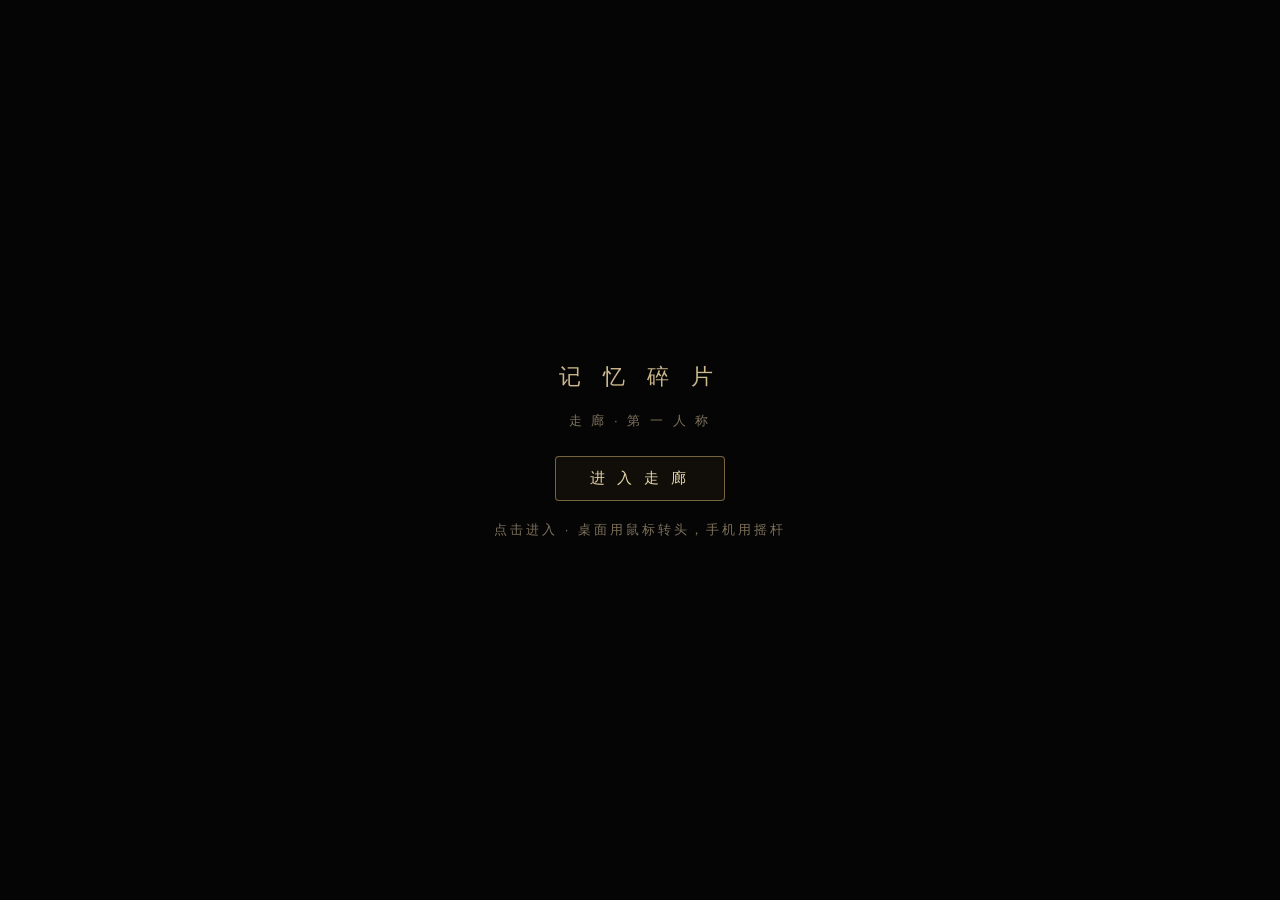
==== docs/corridor3d.html @ bc8912ea "老板拍板B方向落回走廊:三扇门从锈铁牢门全换老公寓奶白木门(可开合铰链组:门框+凹板+黄铜球把手/锁牌/门顶铜牌+磨砂亮窗按房间性格发色光暖橙/幽蓝/冷白+门底缝光地面光池保留)+每扇门两侧壁灯+全廊" ====
<!DOCTYPE html>
<html lang="zh-CN">
<head>
<meta charset="UTF-8">
<meta name="viewport" content="width=device-width, initial-scale=1.0, maximum-scale=1.0, user-scalable=no">
<title>记忆碎片 · 走廊（第一人称 3D）</title>
<style>
  html,body{margin:0;height:100%;background:#000;overflow:hidden;
    font-family:"PingFang SC","Microsoft YaHei",sans-serif;color:#e5d7b8;}
  #c3d{position:fixed;inset:0;display:block;}
  /* 后期叠层：暗角 + 胶片颗粒 */
  #vig{position:fixed;inset:0;z-index:5;pointer-events:none;
    background:radial-gradient(ellipse 66% 60% at 50% 48%,transparent 40%,rgba(0,0,0,.72) 100%);}
  #grain{position:fixed;inset:-50%;z-index:6;pointer-events:none;opacity:.05;
    background-image:url("data:image/svg+xml;utf8,<svg xmlns='http://www.w3.org/2000/svg' width='120' height='120'><filter id='n'><feTurbulence type='fractalNoise' baseFrequency='0.9' numOctaves='2'/></filter><rect width='100%25' height='100%25' filter='url(%23n)'/></svg>");
    animation:grain .5s steps(2) infinite;}
  @keyframes grain{0%{transform:translate(0,0)}50%{transform:translate(-6%,4%)}100%{transform:translate(4%,-5%)}}
  /* HUD */
  #hint{position:fixed;left:0;right:0;bottom:30px;z-index:10;text-align:center;
    font-size:15px;letter-spacing:2px;color:#b6a487;text-shadow:0 2px 10px #000;pointer-events:none;
    transition:opacity .5s;}
  #cross{position:fixed;left:50%;top:50%;z-index:8;width:5px;height:5px;margin:-2.5px;border-radius:50%;
    background:rgba(230,220,190,.5);box-shadow:0 0 4px rgba(0,0,0,.8);pointer-events:none;opacity:0;transition:opacity .3s;}
  #prompt{position:fixed;left:50%;top:56%;z-index:9;transform:translateX(-50%);
    padding:8px 18px;border:1px solid rgba(210,180,120,.5);border-radius:24px;
    background:rgba(18,14,9,.82);font-size:15px;letter-spacing:2px;white-space:nowrap;
    box-shadow:0 4px 20px rgba(0,0,0,.6),0 0 24px rgba(230,180,90,.14);
    opacity:0;pointer-events:none;transition:opacity .2s;}
  #prompt.show{opacity:1;}
  #stub{position:fixed;inset:0;z-index:20;display:flex;flex-direction:column;align-items:center;
    justify-content:center;gap:24px;text-align:center;padding:0 24px;background:rgba(0,0,0,.9);
    opacity:0;pointer-events:none;transition:opacity .7s;}
  #stub.show{opacity:1;pointer-events:auto;}
  #stub p{max-width:640px;line-height:2.1;letter-spacing:2px;color:#c8bca2;white-space:pre-line;
    text-shadow:0 2px 8px #000;font-size:17px;}
  #restart{position:fixed;inset:0;z-index:22;display:flex;flex-direction:column;align-items:center;
    justify-content:center;gap:26px;text-align:center;padding:0 24px;background:rgba(0,0,0,.9);
    opacity:0;pointer-events:none;transition:opacity .5s;}
  #restart.show{opacity:1;pointer-events:auto;}
  #restart p{max-width:560px;line-height:2;letter-spacing:2px;color:#cbbfa6;font-size:17px;text-shadow:0 2px 8px #000;}
  #restart b{color:#e6c078;}
  .rs-btns{display:flex;gap:18px;}
  .btn{padding:11px 30px;border:1px solid rgba(200,170,110,.5);border-radius:4px;background:rgba(30,24,15,.6);
    color:#e6d6ac;font-size:15px;letter-spacing:3px;cursor:pointer;}
  .btn:hover{background:rgba(60,48,28,.7);}
  .btn.ghost{border-color:rgba(150,140,120,.4);color:#a99;background:rgba(20,18,14,.5);}
  /* 结局黑暗反转 */
  #ending{position:fixed;inset:0;z-index:40;background:#000;opacity:0;pointer-events:none;
    display:flex;flex-direction:column;align-items:center;justify-content:center;transition:opacity 1.5s;}
  #ending.show{opacity:1;pointer-events:auto;}
  #ending .eln{position:absolute;max-width:70%;text-align:center;font-size:22px;line-height:2;
    letter-spacing:3px;color:#d8cba8;text-shadow:0 2px 14px #000;opacity:0;transition:opacity 2s;}
  #ending .eln.show{opacity:1;}
  #ending .ewalk{position:absolute;bottom:22%;left:50%;width:120px;height:206px;margin-left:-60px;
    background:url("assets/characters/walk_strip.png") 0 center/auto 206px repeat-x;
    filter:brightness(.32) blur(.4px);opacity:0;animation:walk .85s steps(4) infinite;}
  #ending .ewalk.show{animation:walk .85s steps(4) infinite, walkaway 7s ease-in forwards;}
  @keyframes walkaway{0%{opacity:.9;transform:translateY(0) scale(1)}
    85%{opacity:.5}100%{opacity:0;transform:translateY(-120px) scale(.28)}}
  #ending .efin{position:absolute;display:flex;flex-direction:column;align-items:center;gap:20px;
    opacity:0;transition:opacity 2.5s;}
  #ending .efin.show{opacity:1;}
  #ending .eft{font-size:30px;letter-spacing:14px;color:#c9b98a;}
  #ending .efs{font-size:14px;letter-spacing:2px;color:#8a7f66;max-width:520px;text-align:center;line-height:1.9;}
  /* 点击开始 / 加载 */
  #gate{position:fixed;inset:0;z-index:30;display:flex;flex-direction:column;align-items:center;
    justify-content:center;gap:20px;background:#050506;text-align:center;transition:opacity .8s;}
  #gate.gone{opacity:0;pointer-events:none;}
  #gate h1{font-size:22px;letter-spacing:8px;font-weight:400;color:#cbb98c;margin:0;}
  #gate .s{font-size:13px;letter-spacing:3px;color:#7d715a;}
  #gate .go{margin-top:6px;padding:12px 34px;border:1px solid rgba(200,170,110,.55);border-radius:4px;
    background:rgba(30,24,15,.5);color:#e6d6ac;font-size:15px;letter-spacing:4px;cursor:pointer;}
  #gate .go[disabled]{opacity:.4;cursor:default;}
  /* 触屏 */
  #pad{position:fixed;left:26px;bottom:32px;z-index:11;width:128px;height:128px;border-radius:50%;
    border:1px solid rgba(200,180,140,.22);background:rgba(20,16,10,.32);touch-action:none;display:none;}
  #pad i{position:absolute;left:50%;top:50%;width:50px;height:50px;margin:-25px;border-radius:50%;
    background:rgba(200,175,120,.32);border:1px solid rgba(220,190,130,.5);}
  #eBtn{position:fixed;right:30px;bottom:60px;z-index:11;width:76px;height:76px;border-radius:50%;
    border:1px solid rgba(210,180,120,.4);background:rgba(30,24,15,.5);color:#e6d6ac;font-size:20px;
    display:none;align-items:center;justify-content:center;touch-action:none;}
  @media (pointer:coarse){#pad{display:block;}#eBtn{display:flex;}}
  #tag{position:fixed;left:14px;top:12px;z-index:10;font-size:12px;letter-spacing:1px;color:#6b6252;pointer-events:none;}
  #blk{position:fixed;inset:0;z-index:13;background:#000;opacity:0;pointer-events:none;transition:opacity 1s;}
  #blk.show{opacity:1;}
</style>
</head>
<body>
<canvas id="c3d"></canvas>
<div id="blk"></div>
<div id="vig"></div><div id="grain"></div>
<div id="cross"></div>
<div id="tag">走廊 · 第一人称 3D（做对版）</div>
<div id="hint">点击画面进入 · WASD / 方向键 走动 · 鼠标转头 · 看着发光的门按 E 进入</div>
<div id="prompt"></div>
<div id="stub"><p id="stubText"></p><button class="btn" id="stubBack">回 到 走 廊</button></div>
<div id="restart"><p>这是你走出来的门——觉醒室。<br>回去会<b>重新开始本局</b>，走廊里的进度将清空。</p>
  <div class="rs-btns"><button class="btn" id="rsYes">重 新 开 始</button><button class="btn ghost" id="rsNo">留 在 走 廊</button></div></div>
<!-- 结局：穿过镜子（黑暗反转） -->
<div id="ending">
  <div class="eln" id="eln1">镜子里的人，缓缓抬起了头。</div>
  <div class="eln" id="eln2">它看着你——用你的脸，冲你笑了一下。</div>
  <div class="ewalk" id="ewalk"></div>
  <div class="eln" id="eln3">它穿过你，走了出去。<br>去过你的人生。</div>
  <div class="eln" id="eln4">你被留在了玻璃的另一面。<br>灯，灭了。</div>
  <div class="efin" id="efin">
    <div class="eft">记 忆 碎 片</div>
    <div class="efs">你从来不是在找回自己——你在把取代你的东西，补完整。</div>
    <button class="btn" id="eRestart">重 新 开 始</button>
  </div>
</div>
<div id="pad"><i></i></div>
<div id="eBtn">E</div>
<div id="gate">
  <h1>记 忆 碎 片</h1>
  <div class="s">走 廊 · 第 一 人 称</div>
  <button class="go" id="goBtn" disabled>载入中…</button>
  <div class="s" id="gateHint">正在载入贴图与灯光</div>
</div>

<script type="importmap">
{ "imports": {
  "three": "./assets/lib/three.module.js",
  "three/addons/": "./assets/lib/"
}}
</script>
<script type="module">
import * as THREE from "three";
import { EffectComposer } from "three/addons/postprocessing/EffectComposer.js";
import { RenderPass } from "three/addons/postprocessing/RenderPass.js";
import { UnrealBloomPass } from "three/addons/postprocessing/UnrealBloomPass.js";
import { OutputPass } from "three/addons/postprocessing/OutputPass.js";
import { Reflector } from "three/addons/objects/Reflector.js";

const $ = s => document.querySelector(s);
const canvas = $("#c3d");

const renderer = new THREE.WebGLRenderer({ canvas, antialias:true });
renderer.setPixelRatio(Math.min(devicePixelRatio, 2));
renderer.shadowMap.enabled = true;
renderer.shadowMap.type = THREE.PCFSoftShadowMap;
renderer.toneMapping = THREE.ACESFilmicToneMapping;
renderer.toneMappingExposure = 1.4;

const scene = new THREE.Scene();
scene.background = new THREE.Color(0x040405);
scene.fog = new THREE.FogExp2(0x05060a, 0.026);

const camera = new THREE.PerspectiveCamera(72, innerWidth/innerHeight, 0.05, 120);
camera.position.set(0, 1.62, 0.6);   // 起点靠前，身后留出「觉醒室」那扇开着的门

// ===== 走廊尺寸 =====
const HW = 3, H = 4, Z0 = 2, Z1 = -42, LEN = Z0 - Z1, MZ = (Z0 + Z1) / 2;

// ===== 贴图 =====
const maxAniso = renderer.capabilities.getMaxAnisotropy();
const manager = new THREE.LoadingManager();
const texL = new THREE.TextureLoader(manager);
function pbr(name, repX, repY) {
  const load = (suffix, srgb) => {
    const t = texL.load(`./assets/textures/${name}_${suffix}.jpg`);
    t.wrapS = t.wrapT = THREE.RepeatWrapping; t.repeat.set(repX, repY);
    t.anisotropy = maxAniso; if (srgb) t.colorSpace = THREE.SRGBColorSpace;
    return t;
  };
  return new THREE.MeshStandardMaterial({
    map: load("color", true), normalMap: load("normal", false), roughnessMap: load("rough", false),
    roughness: 1.0, metalness: 0.0, normalScale: new THREE.Vector2(1.1, 1.1),
    color: 0x8a8880,
  });
}
const wallMat  = pbr("wall", 6, 2);
const floorMat = pbr("floor", 4, 14);
const ceilMat  = pbr("floor", 4, 12);
floorMat.color = new THREE.Color(0x6f6d68); ceilMat.color = new THREE.Color(0x54524d);

function plane(mat, w, h, pos, rot) {
  const m = new THREE.Mesh(new THREE.PlaneGeometry(w, h), mat);
  m.position.set(...pos); if (rot) m.rotation.set(...rot);
  m.receiveShadow = true; scene.add(m); return m;
}
plane(floorMat, HW*2, LEN, [0, 0, MZ], [-Math.PI/2, 0, 0]);
plane(ceilMat,  HW*2, LEN, [0, H, MZ], [Math.PI/2, 0, 0]);
plane(wallMat, LEN, H, [-HW, H/2, MZ], [0, Math.PI/2, 0]);
plane(wallMat, LEN, H, [ HW, H/2, MZ], [0, -Math.PI/2, 0]);
plane(wallMat, HW*2, H, [0, H/2, Z1], [0, 0, 0]);
plane(wallMat, HW*2, H, [0, H/2, Z0], [0, Math.PI, 0]);
// 墙裙线+踢脚线(B 老公寓)
{ const trimM = new THREE.MeshStandardMaterial({ color:0xb0a482, roughness:.62 });
  for (const sx of [-1,1]) {
    const base = new THREE.Mesh(new THREE.BoxGeometry(0.05, 0.16, LEN), trimM);
    base.position.set(sx*(HW-0.025), 0.08, MZ); scene.add(base);
    const rail = new THREE.Mesh(new THREE.BoxGeometry(0.04, 0.07, LEN), trimM);
    rail.position.set(sx*(HW-0.02), 1.02, MZ); scene.add(rail);
  } }

// ===== 门 =====
const DOORS = [
  { id:"warm",  name:"透着暖光的门", side:-1, z:-9,  color:0xff9a34,
    stub:"门缝下透出暖黄的光，像谁家亮着的客厅。\n你伸手推开它——\n\n（这扇门后的房间，还在建造中……）" },
  { id:"pixel", name:"透着幽蓝的门", side: 1, z:-18, color:0x49a6ff,
    stub:"门缝下渗出幽蓝的光，一闪一闪，像老式屏幕。\n你伸手推开它——\n\n（这扇门后的房间，还在建造中……）" },
  { id:"cold",  name:"透着冷光的门", side:-1, z:-29, color:0xe2ecff,
    stub:"门缝下淌出一线惨白的冷光，让人脊背发凉。\n你伸手推开它——\n\n（这扇门后的房间，还在建造中……）" },
];
const DW = 1.06, DH = 2.42, doorObjs = [];
// 共用材质:奶白漆木 / 黄铜(B 方向·老公寓)
const paintLite = new THREE.MeshStandardMaterial({ color:0xcfc4a6, roughness:.55 });
const paintDark = new THREE.MeshStandardMaterial({ color:0xb0a482, roughness:.6 });
const brass = new THREE.MeshStandardMaterial({ color:0x9a7f3c, roughness:.28, metalness:.95 });
const doorMetal = paintLite, boltMetal = brass;   // 觉醒室那扇沿用变量名,自动变木门
// 软径向光晕贴图(中心亮→边缘透明)
const GLOW = (()=>{ const cv=document.createElement("canvas"); cv.width=cv.height=128; const x=cv.getContext("2d");
  const g=x.createRadialGradient(64,64,0,64,64,64); g.addColorStop(0,"rgba(255,255,255,1)");
  g.addColorStop(.45,"rgba(255,255,255,.42)"); g.addColorStop(1,"rgba(255,255,255,0)");
  x.fillStyle=g; x.fillRect(0,0,128,128); return new THREE.CanvasTexture(cv); })();
const lightSrc = hex => new THREE.Color(hex).lerp(new THREE.Color(0xffffff), 0.55);
for (const d of DOORS) {
  const wx = d.side * (HW - 0.02), ry = d.side > 0 ? -Math.PI/2 : Math.PI/2;
  const g = new THREE.Group(); g.position.set(wx, 0, d.z); g.rotation.y = ry; scene.add(g);
  const add = (mesh, x, y, zz) => { mesh.position.set(x, y, zz); g.add(mesh); return mesh; };

  // 奶白门框 + 黑门洞
  const frame = new THREE.Mesh(new THREE.BoxGeometry(DW+0.30, DH+0.30, 0.14), paintLite);
  add(frame, 0, (DH+0.30)/2, -0.03).castShadow = true;
  const hole = new THREE.Mesh(new THREE.BoxGeometry(DW+0.08, DH+0.14, 0.12),
    new THREE.MeshBasicMaterial({ color:0x060504 }));
  add(hole, 0, (DH+0.14)/2, -0.02);
  // 洞内光雾:开门后光像从房间里涌出来(平时被门板挡住)
  const innerGlow = new THREE.Mesh(new THREE.PlaneGeometry(DW*1.15, DH*1.05),
    new THREE.MeshBasicMaterial({ map:GLOW, color:d.color, transparent:true, opacity:.55,
      blending:THREE.AdditiveBlending, depthWrite:false }));
  add(innerGlow, 0, DH/2, 0.02);

  // 门板(铰链组,可整扇转开)
  const hinge = new THREE.Group(); hinge.position.set(-DW/2, 0, 0.06); g.add(hinge);
  const leaf = new THREE.Mesh(new THREE.BoxGeometry(DW, DH, 0.055), paintLite);
  leaf.position.set(DW/2, DH/2, 0); leaf.castShadow = true; hinge.add(leaf);
  for (const [yy, hh] of [[DH*0.28, DH*0.30],[DH*0.60, DH*0.14]]) {
    const inset = new THREE.Mesh(new THREE.BoxGeometry(DW-0.30, hh, 0.02), paintDark);
    inset.position.set(DW/2, yy, 0.032); hinge.add(inset);
  }
  // 黄铜球把手 + 锁牌 + 门顶小铜牌
  const knob = new THREE.Mesh(new THREE.SphereGeometry(0.045, 12, 10), brass);
  knob.position.set(DW-0.13, 1.12, 0.075); hinge.add(knob);
  const kplate = new THREE.Mesh(new THREE.BoxGeometry(0.055, 0.17, 0.016), brass);
  kplate.position.set(DW-0.13, 1.12, 0.038); hinge.add(kplate);
  const plate = new THREE.Mesh(new THREE.BoxGeometry(0.17, 0.075, 0.014), brass);
  plate.position.set(DW/2, DH-0.13, 0.038); hinge.add(plate);
  // 磨砂亮窗(门上部,透出房间颜色的光=房间的性格)
  const winW = DW-0.36, winH = 0.40;
  const winFrame = new THREE.Mesh(new THREE.BoxGeometry(winW+0.12, winH+0.12, 0.03), paintDark);
  winFrame.position.set(DW/2, DH-0.45, 0.032); hinge.add(winFrame);
  const frosted = new THREE.Mesh(new THREE.PlaneGeometry(winW, winH),
    new THREE.MeshStandardMaterial({ color:lightSrc(d.color), emissive:d.color, emissiveIntensity:1.3, roughness:.9 }));
  frosted.position.set(DW/2, DH-0.45, 0.052); hinge.add(frosted);
  const winGlow = new THREE.Mesh(new THREE.PlaneGeometry(winW*2.0, winH*2.6),
    new THREE.MeshBasicMaterial({ map:GLOW, color:d.color, transparent:true, opacity:.34, blending:THREE.AdditiveBlending, depthWrite:false }));
  winGlow.position.set(DW/2, DH-0.45, 0.09); hinge.add(winGlow);

  // 门底缝光 + 漫出软光 + 地面光池 + 门口点光源(保留旧做法)
  const crack = new THREE.Mesh(new THREE.PlaneGeometry(DW*0.92, 0.03),
    new THREE.MeshBasicMaterial({ color:lightSrc(d.color) }));
  add(crack, 0, 0.02, 0.065);
  const underGlow = new THREE.Mesh(new THREE.PlaneGeometry(DW*1.35, 0.75),
    new THREE.MeshBasicMaterial({ map:GLOW, color:d.color, transparent:true, opacity:.5, blending:THREE.AdditiveBlending, depthWrite:false }));
  add(underGlow, 0, 0.12, 0.07);
  const pl = new THREE.PointLight(d.color, 2.0, 7.5, 2.5); pl.position.set(wx - d.side*0.5, 0.65, d.z); scene.add(pl);
  const pool = new THREE.Mesh(new THREE.PlaneGeometry(3.0, 2.4),
    new THREE.MeshBasicMaterial({ map:GLOW, color:d.color, transparent:true, opacity:.5, blending:THREE.AdditiveBlending, depthWrite:false }));
  pool.rotation.x = -Math.PI/2; pool.position.set(wx - d.side*0.8, 0.02, d.z); scene.add(pool);

  // 门两侧壁灯(暖光,B 方向的关键氛围)
  for (const dxl of [-(DW/2+0.62), DW/2+0.62]) {
    const sconce = new THREE.Mesh(new THREE.CylinderGeometry(0.05, 0.085, 0.17, 10, 1, true),
      new THREE.MeshStandardMaterial({ color:0xd8c9a2, emissive:0x6b4d1c, emissiveIntensity:1, side:THREE.DoubleSide }));
    add(sconce, dxl, 2.12, 0.10);
    const sl = new THREE.PointLight(0xffd9a2, 0.85, 4.5, 2);
    sl.position.set(wx - d.side*0.16, 2.18, d.z + dxl*(d.side>0?1:-1)); scene.add(sl);
  }
  doorObjs.push({ d, x:wx, z:d.z, hinge, pl, plBase:2.0 });
}

// ===== 你走出来的那扇门（觉醒室）——开着的；进它 = 重新开始本局 =====
{
  const ox = 0.55;
  const g = new THREE.Group(); g.position.set(ox, 0, Z0); g.rotation.y = Math.PI; scene.add(g);
  const jamb = new THREE.Mesh(new THREE.BoxGeometry(DW+0.36, DH+0.32, 0.34),
    new THREE.MeshStandardMaterial({ color:0x2a2620, roughness:.95, metalness:.05 }));
  jamb.position.set(0, (DH+0.32)/2, -0.15); g.add(jamb);
  // 门洞里的黑，透出觉醒室残留的暖微光
  const inside = new THREE.Mesh(new THREE.PlaneGeometry(DW, DH), new THREE.MeshBasicMaterial({ color:0x080604 }));
  inside.position.set(0, DH/2, -0.02); g.add(inside);
  const warm = new THREE.PointLight(0xffab55, 1.5, 6.5, 2.2); warm.position.set(0, 1.5, -0.7); g.add(warm);
  // 敞开的门板（铰链在左，朝走廊里转开）
  const hinge = new THREE.Group(); hinge.position.set(-DW/2, 0, 0.07); g.add(hinge);
  const leaf = new THREE.Mesh(new THREE.BoxGeometry(DW, DH, 0.08), doorMetal);
  leaf.position.set(DW/2, DH/2, 0); leaf.castShadow = true; hinge.add(leaf);
  const handle2 = new THREE.Mesh(new THREE.BoxGeometry(0.07,0.22,0.09), boltMetal);
  handle2.position.set(DW-0.18, DH*0.42, 0.09); hinge.add(handle2);
  hinge.rotation.y = 1.95;   // 门开着
  doorObjs.push({ d:{ name:"觉醒室", prompt:"按 E 回到觉醒室 · 重新开始本局", origin:true }, x:ox, z:Z0 });
}

// ===== 走廊尽头：镜子（镜像计划的终点）=====
// 脏雾裂纹的镜面，里面站着「你/镜像」正面立绘；每通关一间房擦亮一分、脸清一分；全清才能穿过
// 跨页进度：房间是独立页，通关记在 localStorage
const ROOM_URLS = { warm:"room_warm.html", pixel:"room_pixel.html" };   // cold 待建
const CLEARED = (()=>{ try{ return new Set(JSON.parse(localStorage.getItem("mf3d_cleared")||"[]")); }catch(e){ return new Set(); } })();
function saveCleared(){ try{ localStorage.setItem("mf3d_cleared", JSON.stringify([...CLEARED])); }catch(e){} }
const visited = CLEARED;   // 门口检测/文案沿用
const mirror = { progress: CLEARED.size/3, clarity: CLEARED.size/3 };  // 返回走廊直接呈现已擦亮
const MIR_W = 1.55, MIR_H = 2.55, MIR_Z = Z1 + 0.12;
function mirrorGrime(){
  const cv = document.createElement("canvas"); cv.width = cv.height = 512; const x = cv.getContext("2d");
  x.fillStyle = "rgba(26,30,32,0.8)"; x.fillRect(0,0,512,512);
  for (let i=0;i<240;i++){ const r=Math.random()*58+8, gx=Math.random()*512, gy=Math.random()*512;
    const g=x.createRadialGradient(gx,gy,0,gx,gy,r);
    g.addColorStop(0,`rgba(${18+Math.random()*28|0},${22+Math.random()*28|0},${24+Math.random()*28|0},${(Math.random()*0.5).toFixed(2)})`);
    g.addColorStop(1,"rgba(0,0,0,0)"); x.fillStyle=g; x.beginPath(); x.arc(gx,gy,r,0,7); x.fill(); }
  for (let i=0;i<26;i++){ x.strokeStyle=`rgba(58,64,62,${(Math.random()*0.24).toFixed(2)})`; x.lineWidth=Math.random()*8+2;
    const px=Math.random()*512; x.beginPath(); x.moveTo(px,0); x.bezierCurveTo(px+30,180,px-20,320,px+12,512); x.stroke(); }
  const cx0=170+Math.random()*180, cy0=150+Math.random()*160; x.strokeStyle="rgba(198,208,220,0.5)";
  for (let i=0;i<10;i++){ x.lineWidth=Math.random()*1.4+0.4; let a=Math.random()*7, len=Math.random()*210+60, px=cx0, py=cy0;
    x.beginPath(); x.moveTo(px,py); for(let s=0;s<5;s++){ a+=(Math.random()-0.5)*0.6; px+=Math.cos(a)*len/5; py+=Math.sin(a)*len/5; x.lineTo(px,py);} x.stroke(); }
  return new THREE.CanvasTexture(cv);
}
const selfTex = texL.load("./assets/characters/mirror_self.png"); selfTex.colorSpace = THREE.SRGBColorSpace;
const CY = MIR_H/2 + 0.12;                 // 镜子竖直中心
// 真反射镜面（照出走廊/吊灯/手电）——这才让它像镜子
const reflector = new Reflector(new THREE.PlaneGeometry(MIR_W, MIR_H), {
  textureWidth: 1024, textureHeight: 1024, color: 0x3a4048, clipBias: 0.003 });
reflector.position.set(0, CY, MIR_Z-0.05); scene.add(reflector);
// 反射渲染时把「镜中人」和脏雾藏掉，避免被镜面二次反射出鬼影
reflector.onBeforeRender = (function(orig){ return function(r,s,c){
  const a=selfFig.visible, b=glass.visible; selfFig.visible=false; glass.visible=false;
  orig.call(this,r,s,c); selfFig.visible=a; glass.visible=b;
}; })(reflector.onBeforeRender);
// 镜中人（正面立绘），叠在反射前、玻璃后 = 你的「倒影」站在镜子里
const selfMat = new THREE.MeshBasicMaterial({ map:selfTex, transparent:true, opacity:0.1, depthWrite:false, color:0x8a97a6 });
const selfFig = new THREE.Mesh(new THREE.PlaneGeometry(MIR_W*0.9, MIR_H*0.95), selfMat);
selfFig.position.set(0, MIR_H*0.485+0.12, MIR_Z-0.03); scene.add(selfFig);
// 脏雾裂纹玻璃层（最前）
const grimeMat = new THREE.MeshBasicMaterial({ map:mirrorGrime(), transparent:true, opacity:0.9, depthWrite:false });
const glass = new THREE.Mesh(new THREE.PlaneGeometry(MIR_W, MIR_H), grimeMat);
glass.position.set(0, CY, MIR_Z); scene.add(glass);
// 边框：4 条金属边，只包边不挡中间（这是之前那个致命 bug：整块实心框把镜中人挡住了）
const frameMat = new THREE.MeshStandardMaterial({ color:0x14120f, roughness:.45, metalness:.75 });
const fz = MIR_Z + 0.04;
const mkBar = (w,h,x,y)=>{ const b=new THREE.Mesh(new THREE.BoxGeometry(w,h,0.12), frameMat);
  b.position.set(x, y, fz); b.castShadow=true; scene.add(b); };
mkBar(MIR_W+0.26, 0.15, 0, CY + MIR_H/2 + 0.05);
mkBar(MIR_W+0.26, 0.15, 0, CY - MIR_H/2 - 0.05);
mkBar(0.15, MIR_H+0.26, -MIR_W/2 - 0.05, CY);
mkBar(0.15, MIR_H+0.26,  MIR_W/2 + 0.05, CY);
const mglow = new THREE.PointLight(0x9db4d0, 1.0, 13, 2); mglow.position.set(0, 1.6, Z1+1.4); scene.add(mglow);
doorObjs.push({ d:{ name:"镜子", mirror:true }, x:0, z:MIR_Z });

// ===== 灯光 =====
scene.add(new THREE.AmbientLight(0x2c3038, 2.6));
const lamps = [];
for (let z = -3; z > Z1+3; z -= 9) {
  const L = new THREE.PointLight(0xffd79a, 5, 18, 2); L.position.set(0, H-0.3, z);
  L.castShadow = true; L.shadow.mapSize.set(512,512); L.shadow.bias = -0.002; scene.add(L);
  const bulb = new THREE.Mesh(new THREE.SphereGeometry(0.08, 8, 8), new THREE.MeshBasicMaterial({ color:0xffe6b4 }));
  bulb.position.copy(L.position); scene.add(bulb);
  const cage = new THREE.Mesh(new THREE.CylinderGeometry(0.16,0.2,0.34,8,1,true),
    new THREE.MeshStandardMaterial({ color:0x1a1712, roughness:.6, metalness:.6, side:THREE.DoubleSide }));
  cage.position.set(0, H-0.28, z); scene.add(cage);
  lamps.push({ L, base:5 });
}
// 手电筒
const flash = new THREE.SpotLight(0xfff2d8, 2.0, 26, Math.PI/5, 0.6, 1.4);
flash.castShadow = true; flash.shadow.mapSize.set(1024,1024); flash.shadow.camera.far = 24;
scene.add(flash); scene.add(flash.target);

// ===== 第一人称控制（自写：偏航/俯仰，桌面指针锁定 + 触屏拖动）=====
let yaw = 0, pitch = 0;   // 初始朝走廊深处 (-Z)
const keys = {};
const euler = new THREE.Euler(0, 0, 0, "YXZ");
function applyLook(){ euler.set(pitch, yaw, 0); camera.quaternion.setFromEuler(euler); }
applyLook();

addEventListener("keydown", e => { const k = e.key.toLowerCase();
  if (["w","a","s","d","arrowup","arrowdown","arrowleft","arrowright"].includes(k)) { keys[k]=true; e.preventDefault(); }
  if (k === "e" || k === "enter") tryEnter();
});
addEventListener("keyup", e => keys[e.key.toLowerCase()] = false);

// 桌面：指针锁定
const SENS = 0.0022;
canvas.addEventListener("click", () => { if (started && !document.pointerLockElement) canvas.requestPointerLock(); });
addEventListener("mousemove", e => {
  if (document.pointerLockElement === canvas) {
    yaw -= e.movementX * SENS; pitch -= e.movementY * SENS;
    pitch = Math.max(-1.3, Math.min(1.3, pitch)); applyLook();
  }
});
// 触屏：右半屏拖动看，左侧摇杆走
let padActive=false, padVec={x:0,y:0}, look={id:null,x:0,y:0};
const pad=$("#pad"), stick=pad.querySelector("i");
pad.addEventListener("pointerdown", e=>{ padActive=true; padMove(e); pad.setPointerCapture(e.pointerId); });
pad.addEventListener("pointermove", e=>{ if(padActive) padMove(e); });
pad.addEventListener("pointerup", ()=>{ padActive=false; padVec={x:0,y:0}; stick.style.transform="translate(0,0)"; });
function padMove(e){ const r=pad.getBoundingClientRect(); let dx=e.clientX-(r.left+r.width/2), dy=e.clientY-(r.top+r.height/2);
  const m=Math.hypot(dx,dy), mx=r.width/2-8; if(m>mx){dx*=mx/m;dy*=mx/m;} padVec={x:dx/mx,y:dy/mx}; stick.style.transform=`translate(${dx}px,${dy}px)`; }
canvas.addEventListener("touchstart", e=>{ const t=e.changedTouches[0]; if(t.clientX>innerWidth*0.4){ look={id:t.identifier,x:t.clientX,y:t.clientY}; }}, {passive:true});
canvas.addEventListener("touchmove", e=>{ for(const t of e.changedTouches){ if(t.identifier===look.id){
  yaw -= (t.clientX-look.x)*0.005; pitch -= (t.clientY-look.y)*0.005; pitch=Math.max(-1.3,Math.min(1.3,pitch));
  look.x=t.clientX; look.y=t.clientY; applyLook(); } }}, {passive:true});
canvas.addEventListener("touchend", e=>{ for(const t of e.changedTouches) if(t.identifier===look.id) look.id=null; }, {passive:true});
$("#eBtn").addEventListener("pointerdown", e=>{ e.preventDefault(); tryEnter(); });

// ===== 门口检测 / 进门 =====
const promptEl=$("#prompt"), stubEl=$("#stub"), crossEl=$("#cross");
let atDoor=null, entering=false;
const fwd = new THREE.Vector3(), toDoor = new THREE.Vector3();
function updatePrompt(){
  if(entering){ promptEl.classList.remove("show"); return; }
  camera.getWorldDirection(fwd);
  let near=null, bestScore=0;
  for(const o of doorObjs){
    const dist = Math.hypot(camera.position.x-o.x, camera.position.z-o.z);
    if(dist>3.4) continue;
    toDoor.set(o.x-camera.position.x, 0, o.z-camera.position.z).normalize();
    const facing = fwd.x*toDoor.x + fwd.z*toDoor.z;      // 是否看向门
    if(facing>0.55){ const score=facing*(1-dist/3.4); if(score>bestScore){bestScore=score;near=o;} }
  }
  if(near!==atDoor){ atDoor=near;
    if(near){ promptEl.textContent = promptForDoor(near); promptEl.classList.add("show"); }
    else promptEl.classList.remove("show"); }
  else if(near && near.d.mirror){ promptEl.textContent = promptForDoor(near); }  // 镜子文案随进度刷新
}
function promptForDoor(o){
  if(o.d.mirror) return mirror.progress>=1 ? "按 E 穿过镜子" : `镜子太脏，看不清里面的人……还差 ${3-visited.size} 段记忆`;
  return o.d.prompt || ("按 E 进入 · "+o.d.name);
}
function tryEnter(){
  if(entering||!atDoor) return;
  if(atDoor.d.mirror && mirror.progress<1) return;   // 没集齐记忆，穿不过去
  entering=true; for(const k in keys)keys[k]=false;
  padVec={x:0,y:0}; promptEl.classList.remove("show");
  if(document.pointerLockElement) document.exitPointerLock();
  if(atDoor.d.mirror){ passThrough(); return; }                        // 穿过镜子 → 黑暗反转结局
  if(atDoor.d.origin){ $("#restart").classList.add("show"); return; }   // 觉醒室门 → 问是否重新开始
  const url = ROOM_URLS[atDoor.d.id];
  openDoorCinematic(atDoor, ()=>{
    if(url){ location.href = url; return; }                             // 有真房间 → 进房间
    // cold 暂占位：标记通关（等真房间做好换成各自页面）
    if(!CLEARED.has(atDoor.d.id)){ CLEARED.add(atDoor.d.id); saveCleared(); mirror.progress = CLEARED.size/3; }
    $("#stubText").textContent=atDoor.d.stub; stubEl.classList.add("show");
  });
}
// 穿过镜子：黑暗反转结局过场
function passThrough(){
  const E = document.querySelector("#ending"), show=id=>document.querySelector(id).classList.add("show"),
        hide=id=>document.querySelector(id).classList.remove("show");
  E.classList.add("show");
  setTimeout(()=>show("#eln1"),700);   setTimeout(()=>hide("#eln1"),3500);
  setTimeout(()=>show("#eln2"),3900);  setTimeout(()=>hide("#eln2"),7100);
  setTimeout(()=>show("#ewalk"),6700);
  setTimeout(()=>show("#eln3"),7700);  setTimeout(()=>hide("#eln3"),11200);
  setTimeout(()=>show("#eln4"),11600); setTimeout(()=>hide("#eln4"),15200);
  setTimeout(()=>show("#efin"),15900);
}
// ===== 开门过场(B:吱呀开门→光涌出→镜头推进→黑场) =====
let AC=null, cineFrom=null;
function creakSnd(){ try{ AC=AC||new (window.AudioContext||window.webkitAudioContext)();
  const o=AC.createOscillator(); o.type="sawtooth";
  o.frequency.setValueAtTime(150,AC.currentTime); o.frequency.linearRampToValueAtTime(65,AC.currentTime+1.5);
  const gn=AC.createGain(); gn.gain.setValueAtTime(0.0001,AC.currentTime);
  gn.gain.linearRampToValueAtTime(0.055,AC.currentTime+0.2); gn.gain.exponentialRampToValueAtTime(0.001,AC.currentTime+1.5);
  const f=AC.createBiquadFilter(); f.type="lowpass"; f.frequency.value=650;
  o.connect(f).connect(gn).connect(AC.destination); o.start(); o.stop(AC.currentTime+1.6); }catch(e){} }
function openDoorCinematic(o, after){
  creakSnd();
  cineFrom = { x:camera.position.x, z:camera.position.z, yaw, pitch, o };
  const t0 = performance.now();
  const tx = o.x - o.d.side*1.05, tz = o.z;
  const tyaw = o.d.side<0 ? Math.PI/2 : -Math.PI/2;
  const yaw0=yaw, pitch0=pitch, cx0=camera.position.x, cz0=camera.position.z;
  let fired=false;
  (function anim(){
    const t=(performance.now()-t0)/1000;
    const d1=Math.min(1,t/1.5), e1=d1<0.5?2*d1*d1:1-Math.pow(-2*d1+2,2)/2;
    o.hinge.rotation.y = -1.75*e1;
    o.pl.intensity = o.plBase + e1*3.0;
    if(t>0.75){ const wt=Math.min(1,(t-0.75)/1.4), e2=wt*wt*(3-2*wt);
      camera.position.x=cx0+(tx-cx0)*e2; camera.position.z=cz0+(tz-cz0)*e2;
      let dy=tyaw-yaw0; while(dy>Math.PI)dy-=Math.PI*2; while(dy<-Math.PI)dy+=Math.PI*2;
      yaw=yaw0+dy*e2; pitch=pitch0*(1-e2); applyLook(); }
    if(t>1.25) $("#blk").classList.add("show");
    if(t<2.35) requestAnimationFrame(anim);
    else if(!fired){ fired=true; after(); }
  })();
}
function cineRestore(){
  if(!cineFrom) return;
  camera.position.x=cineFrom.x; camera.position.z=cineFrom.z;
  yaw=cineFrom.yaw; pitch=cineFrom.pitch; applyLook();
  cineFrom.o.hinge.rotation.y=0; cineFrom.o.pl.intensity=cineFrom.o.plBase;
  $("#blk").classList.remove("show"); cineFrom=null;
}
$("#stubBack").addEventListener("click", ()=>{ stubEl.classList.remove("show"); cineRestore();
  setTimeout(()=>{ entering=false; atDoor=null; }, 300); });
// 重新开始确认
$("#rsYes").addEventListener("click", ()=>{ try{ localStorage.removeItem("mf3d_cleared"); }catch(e){} location.href="index.html?new=1"; });
$("#rsNo").addEventListener("click", ()=>{ $("#restart").classList.remove("show");
  setTimeout(()=>{ entering=false; atDoor=null; }, 300); });
$("#eRestart").addEventListener("click", ()=>{ try{ localStorage.removeItem("mf3d_cleared"); }catch(e){} location.href="index.html?new=1"; });

// ===== 循环 =====
const clock = new THREE.Clock();
const SPEED = 2.7, up = new THREE.Vector3(0,1,0);
const mv = new THREE.Vector3(), right = new THREE.Vector3();
let started = false, flickT = 0;

function frame(){
  requestAnimationFrame(frame);
  const dt = Math.min(0.05, clock.getDelta());
  if (started && !entering) {
    camera.getWorldDirection(fwd); fwd.y = 0; fwd.normalize();
    right.crossVectors(fwd, up).normalize();
    mv.set(0,0,0);
    if (keys["w"]||keys["arrowup"]) mv.add(fwd);      // W/↑ 前进
    if (keys["s"]||keys["arrowdown"]) mv.sub(fwd);    // S/↓ 后退
    if (keys["d"]||keys["arrowright"]) mv.add(right); // D/→ 右移
    if (keys["a"]||keys["arrowleft"]) mv.sub(right);  // A/← 左移；转头用鼠标
    if (padActive){ mv.addScaledVector(fwd, -padVec.y); mv.addScaledVector(right, padVec.x); }
    if (mv.lengthSq() > 0.0001) {
      mv.normalize().multiplyScalar(SPEED * dt); camera.position.add(mv);
      camera.position.x = Math.max(-HW+0.42, Math.min(HW-0.42, camera.position.x));
      camera.position.z = Math.max(Z1+0.6,   Math.min(Z0-0.4,  camera.position.z));
    }
  }
  camera.position.y = 1.62;
  // 手电筒跟随
  camera.getWorldDirection(fwd);
  flash.position.copy(camera.position);
  flash.target.position.copy(camera.position).add(fwd);
  // 吊灯闪
  flickT += dt;
  for (let i=0;i<lamps.length;i++){
    const f = 0.85 + Math.sin(flickT*6 + i*2.3)*0.06 + (Math.random()<0.025? -0.45:0);
    lamps[i].L.intensity = lamps[i].base * Math.max(0.2, f);
  }
  // 镜子：进度→清晰（脏雾渐退、镜中人渐显）
  mirror.clarity += (mirror.progress - mirror.clarity) * Math.min(1, dt*1.8);
  selfMat.opacity = 0.08 + 0.92*mirror.clarity;
  const cc = 0.5 + 0.5*mirror.clarity; selfMat.color.setRGB(cc*0.88, cc*0.95, cc);
  grimeMat.opacity = 0.62 - 0.5*mirror.clarity;   // murky 也留三成反射透出=像脏镜子
  mglow.intensity = 0.9 + 0.9*mirror.clarity;
  updatePrompt();
  composer.render();
}

// ===== 后期 =====
const composer = new EffectComposer(renderer);
composer.addPass(new RenderPass(scene, camera));
const bloom = new UnrealBloomPass(new THREE.Vector2(innerWidth, innerHeight), 0.7, 0.5, 0.82);
composer.addPass(bloom);
composer.addPass(new OutputPass());

function resize(){ camera.aspect=innerWidth/innerHeight; camera.updateProjectionMatrix();
  renderer.setSize(innerWidth, innerHeight); composer.setSize(innerWidth, innerHeight);
  bloom.setSize(innerWidth, innerHeight); }
addEventListener("resize", resize); resize();
frame();

// 载入完成 → 允许进入
manager.onLoad = () => { const b=$("#goBtn"); b.disabled=false; b.textContent="进 入 走 廊"; $("#gateHint").textContent="点击进入 · 桌面用鼠标转头，手机用摇杆"; };
$("#goBtn").addEventListener("click", () => {
  if ($("#goBtn").disabled) return;
  started = true; $("#gate").classList.add("gone"); crossEl.style.opacity="1";
  if (!("ontouchstart" in window)) canvas.requestPointerLock();
});
// 兜底：贴图若卡住，3.5s 后也放行
setTimeout(()=>{ const b=$("#goBtn"); if(b.disabled){ b.disabled=false; b.textContent="进 入 走 廊"; } }, 3500);

const QAP = new URLSearchParams(location.search);
if (QAP.get("qa")) { started = true; $("#gate").classList.add("gone");
  if(QAP.get("px")) camera.position.x = +QAP.get("px");
  if(QAP.get("pz")) camera.position.z = +QAP.get("pz");
  if(QAP.get("yaw")) yaw = +QAP.get("yaw");
  if(QAP.get("pitch")) pitch = +QAP.get("pitch");
  applyLook();
  if(QAP.get("open")){ setTimeout(()=>{ const o=doorObjs.find(x=>x.d.id===QAP.get("open"));
    if(o){ entering=true; openDoorCinematic(o, ()=>{}); } }, 400); } }
window.__fp = { scene, camera, renderer, composer, doorObjs, keys, frame, mirror, visited, passThrough,
  set yaw(v){ yaw=v; applyLook(); }, get yaw(){return yaw;},
  set pitch(v){ pitch=v; applyLook(); }, start(){ started=true; } };
</script>
</body>
</html>
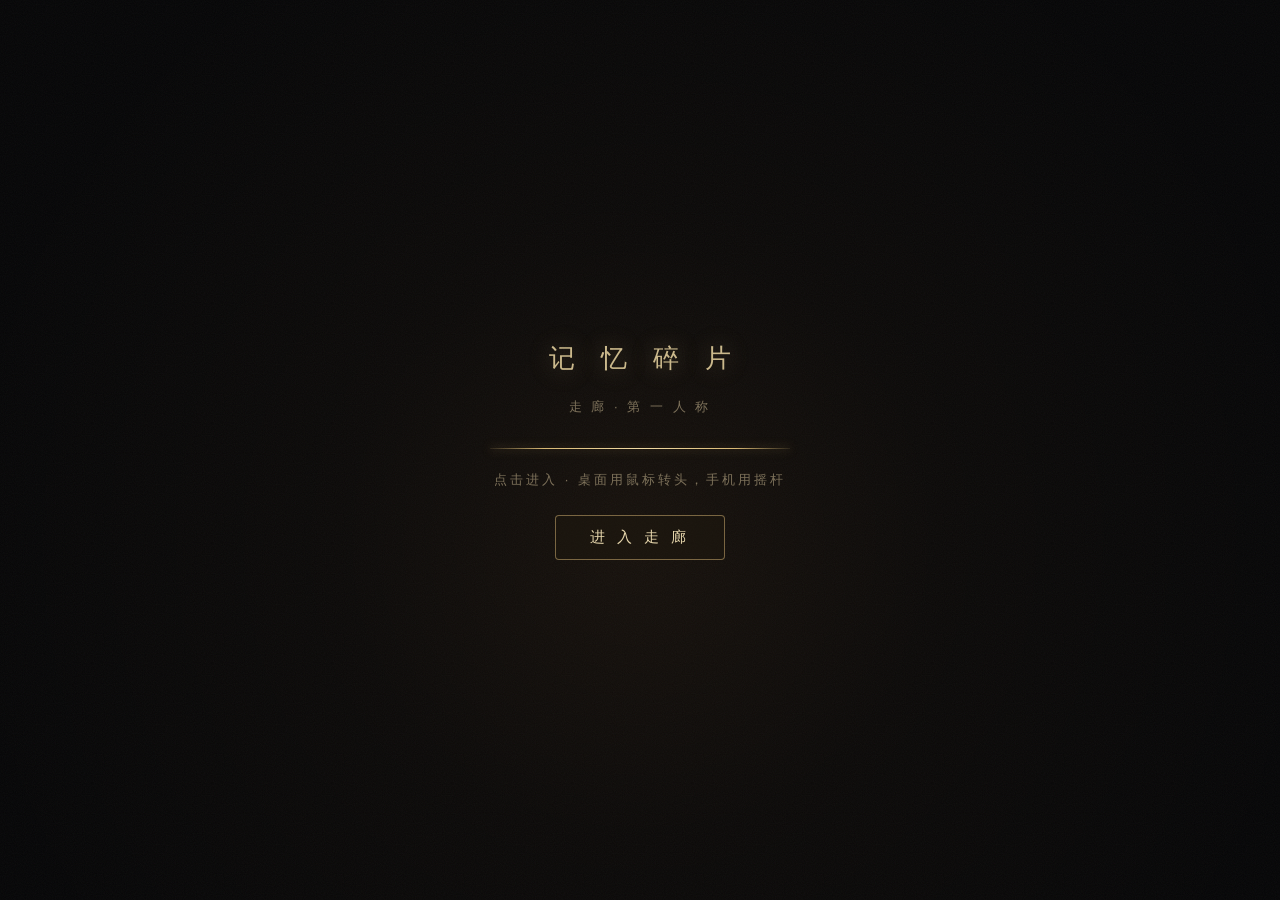
==== commit 8f2b201c: "走廊载入门电影化三段:①载入中=manager.onProgress真实进度驱动(细金线中心向两侧点亮+光斑扫过+标题四字碎片状随进度逐字聚焦,呼应记忆碎片主题)+背景暖光晕呼吸+胶片颗粒+剧情化文案" ====
--- a/docs/corridor3d.html
+++ b/docs/corridor3d.html
@@ -62,15 +62,60 @@
   #ending .efin.show{opacity:1;}
   #ending .eft{font-size:30px;letter-spacing:14px;color:#c9b98a;}
   #ending .efs{font-size:14px;letter-spacing:2px;color:#8a7f66;max-width:520px;text-align:center;line-height:1.9;}
-  /* 点击开始 / 加载 */
+  /* 点击开始 / 加载（电影开场） */
   #gate{position:fixed;inset:0;z-index:30;display:flex;flex-direction:column;align-items:center;
-    justify-content:center;gap:20px;background:#050506;text-align:center;transition:opacity .8s;}
+    justify-content:center;gap:22px;background:#050506;text-align:center;overflow:hidden;
+    transition:opacity 1.1s ease;}
   #gate.gone{opacity:0;pointer-events:none;}
-  #gate h1{font-size:22px;letter-spacing:8px;font-weight:400;color:#cbb98c;margin:0;}
-  #gate .s{font-size:13px;letter-spacing:3px;color:#7d715a;}
-  #gate .go{margin-top:6px;padding:12px 34px;border:1px solid rgba(200,170,110,.55);border-radius:4px;
-    background:rgba(30,24,15,.5);color:#e6d6ac;font-size:15px;letter-spacing:4px;cursor:pointer;}
-  #gate .go[disabled]{opacity:.4;cursor:default;}
+  /* 走廊尽头有灯:极暗暖光晕缓慢呼吸 */
+  #gate::before{content:"";position:absolute;left:50%;top:60%;width:140vmax;height:140vmax;
+    transform:translate(-50%,-50%);pointer-events:none;
+    background:radial-gradient(circle,rgba(255,171,85,.07) 0%,rgba(255,171,85,.025) 24%,transparent 55%);
+    animation:gbreath 7s ease-in-out infinite;}
+  @keyframes gbreath{0%,100%{opacity:.4}50%{opacity:1}}
+  #gate .gn{position:absolute;inset:-50%;opacity:.05;pointer-events:none;
+    background-image:url("data:image/svg+xml;utf8,<svg xmlns='http://www.w3.org/2000/svg' width='120' height='120'><filter id='n'><feTurbulence type='fractalNoise' baseFrequency='0.9' numOctaves='2'/></filter><rect width='100%25' height='100%25' filter='url(%23n)'/></svg>");
+    animation:grain .5s steps(2) infinite;}
+  #gate h1{font-size:26px;font-weight:400;color:#cbb98c;margin:0;position:relative;}
+  /* 标题四字:碎片状(模糊+错位)随载入进度逐字聚焦成形 */
+  #gate h1 span{display:inline-block;margin:0 13px;opacity:.1;filter:blur(8px);transform:translateY(9px);
+    transition:opacity 1.2s ease,filter 1.4s ease,transform 1.4s cubic-bezier(.22,1,.36,1),
+      text-shadow 1.4s ease;}
+  #gate h1 span.on{opacity:1;filter:blur(0);transform:translateY(0);
+    text-shadow:0 0 24px rgba(230,200,140,.35);}
+  #gate .s{font-size:13px;letter-spacing:3px;color:#7d715a;position:relative;}
+  #gateHint{transition:opacity .6s ease;min-height:18px;}
+  /* 细金线进度:中心向两侧点亮 + 扫过的光斑 */
+  #pline{position:relative;width:min(300px,62vw);height:1px;margin-top:10px;
+    background:rgba(200,170,110,.13);}
+  #pfill{position:absolute;inset:0;transform:scaleX(0);transform-origin:center;
+    background:linear-gradient(90deg,transparent,#d8b874 18%,#f2dca6 50%,#d8b874 82%,transparent);
+    box-shadow:0 0 10px rgba(230,190,110,.5);transition:transform .8s cubic-bezier(.25,.8,.3,1);}
+  #pglint{position:absolute;top:-1.5px;left:0;width:52px;height:4px;border-radius:3px;opacity:.75;
+    background:radial-gradient(closest-side,rgba(255,238,196,.95),transparent);
+    animation:glint 2.8s ease-in-out infinite;}
+  @keyframes glint{0%{left:-52px}100%{left:100%}}
+  #pline.done #pglint{display:none;}
+  #pline.done #pfill{animation:pflash 1s ease;}
+  @keyframes pflash{0%{box-shadow:0 0 10px rgba(230,190,110,.5)}
+    30%{box-shadow:0 0 30px rgba(255,228,165,.95)}100%{box-shadow:0 0 10px rgba(230,190,110,.5)}}
+  #gate .go{margin-top:4px;padding:12px 34px;border:1px solid rgba(200,170,110,.55);border-radius:4px;
+    background:rgba(30,24,15,.5);color:#e6d6ac;font-size:15px;letter-spacing:4px;cursor:pointer;
+    opacity:0;pointer-events:none;position:relative;}
+  /* 载入完成:按钮浮现,字距从很宽缓缓收拢(电影海报手法)+呼吸微光 */
+  #gate .go.in{pointer-events:auto;
+    animation:cinIn 1.7s cubic-bezier(.22,1,.36,1) both,gopulse 3.4s ease-in-out 1.7s infinite;}
+  @keyframes cinIn{0%{letter-spacing:16px;opacity:0}100%{letter-spacing:4px;opacity:1}}
+  @keyframes gopulse{0%,100%{box-shadow:0 0 0 rgba(230,190,110,0)}
+    50%{box-shadow:0 0 22px rgba(230,190,110,.28)}}
+  #gate .go:hover{background:rgba(60,48,28,.7);}
+  /* 睁眼转场:上下黑幕如眼睑张开 */
+  .lid{position:fixed;left:0;width:100%;height:50.5vh;z-index:25;background:#000;pointer-events:none;
+    transition:transform 2.1s cubic-bezier(.65,0,.25,1);}
+  #lidT{top:0;transform-origin:top;border-radius:0 0 50% 50%/0 0 11vh 11vh;}
+  #lidB{bottom:0;transform-origin:bottom;border-radius:50% 50% 0 0/11vh 11vh 0 0;}
+  .lid.open{transform:scaleY(0);}
+  .lid.snap{transition:none;}
   /* 触屏 */
   #pad{position:fixed;left:26px;bottom:32px;z-index:11;width:128px;height:128px;border-radius:50%;
     border:1px solid rgba(200,180,140,.22);background:rgba(20,16,10,.32);touch-action:none;display:none;}
@@ -111,11 +156,14 @@
 </div>
 <div id="pad"><i></i></div>
 <div id="eBtn">E</div>
+<div id="lidT" class="lid"></div><div id="lidB" class="lid"></div>
 <div id="gate">
-  <h1>记 忆 碎 片</h1>
+  <div class="gn"></div>
+  <h1 id="gTitle" aria-label="记忆碎片"><span>记</span><span>忆</span><span>碎</span><span>片</span></h1>
   <div class="s">走 廊 · 第 一 人 称</div>
-  <button class="go" id="goBtn" disabled>载入中…</button>
-  <div class="s" id="gateHint">正在载入贴图与灯光</div>
+  <div id="pline"><i id="pfill"></i><em id="pglint"></em></div>
+  <div class="s" id="gateHint">正在唤醒走廊……</div>
+  <button class="go" id="goBtn" disabled>进 入 走 廊</button>
 </div>
 
 <script type="importmap">
@@ -136,9 +184,8 @@
 const canvas = $("#c3d");
 
 const renderer = new THREE.WebGLRenderer({ canvas, antialias:true });
-renderer.setPixelRatio(Math.min(devicePixelRatio, 2));
-renderer.shadowMap.enabled = true;
-renderer.shadowMap.type = THREE.PCFSoftShadowMap;
+renderer.setPixelRatio(Math.min(devicePixelRatio, 1.25));   // 性能:与房间页对齐
+renderer.shadowMap.enabled = false;                          // 性能:实时阴影整页关(与房间页同方)
 renderer.toneMapping = THREE.ACESFilmicToneMapping;
 renderer.toneMappingExposure = 1.4;
 
@@ -275,10 +322,13 @@
     const sconce = new THREE.Mesh(new THREE.CylinderGeometry(0.05, 0.085, 0.17, 10, 1, true),
       new THREE.MeshStandardMaterial({ color:0xd8c9a2, emissive:0x6b4d1c, emissiveIntensity:1, side:THREE.DoubleSide }));
     add(sconce, dxl, 2.12, 0.10);
-    const sl = new THREE.PointLight(0xffd9a2, 0.85, 4.5, 2);
-    sl.position.set(wx - d.side*0.16, 2.18, d.z + dxl*(d.side>0?1:-1)); scene.add(sl);
+    const shalo = new THREE.Mesh(new THREE.PlaneGeometry(0.68,0.68),
+      new THREE.MeshBasicMaterial({ map:GLOW, color:0xffd9a2, transparent:true, opacity:.4,
+        blending:THREE.AdditiveBlending, depthWrite:false }));
+    shalo.material.opacity=0.28;
+    add(shalo, dxl, 2.14, 0.12);
   }
-  doorObjs.push({ d, x:wx, z:d.z, hinge, pl, plBase:2.0 });
+  doorObjs.push({ d, x:wx, z:d.z, hinge, pl, plBase:2.0, glows:[innerGlow,winGlow,underGlow,pool], frosted });
 }
 
 // ===== 你走出来的那扇门（觉醒室）——开着的；进它 = 重新开始本局 =====
@@ -305,9 +355,18 @@
 // ===== 走廊尽头：镜子（镜像计划的终点）=====
 // 脏雾裂纹的镜面，里面站着「你/镜像」正面立绘；每通关一间房擦亮一分、脸清一分；全清才能穿过
 // 跨页进度：房间是独立页，通关记在 localStorage
-const ROOM_URLS = { warm:"room_warm.html", pixel:"room_pixel.html" };   // cold 待建
+const ROOM_URLS = { warm:"room_warm.html", pixel:"room_pixel.html", cold:"room_cold.html" };
 const CLEARED = (()=>{ try{ return new Set(JSON.parse(localStorage.getItem("mf3d_cleared")||"[]")); }catch(e){ return new Set(); } })();
 function saveCleared(){ try{ localStorage.setItem("mf3d_cleared", JSON.stringify([...CLEARED])); }catch(e){} }
+// 顺序锁：暖 → 幽蓝 → 冷。前一扇没通关，后一扇推不开（碎片按顺序汇向最后一扇门）
+const ORDER = ["warm","pixel","cold"];
+function lockedBy(id){ const i = ORDER.indexOf(id);
+  for(let k=0;k<i;k++) if(!CLEARED.has(ORDER[k])) return DOORS[k]; return null; }
+// 锁着的门光更弱——亮的那扇就是「轮到你看」的那扇
+for(const o of doorObjs){ if(!o.d.id || !lockedBy(o.d.id)) continue;
+  for(const m of o.glows) m.material.opacity *= 0.35;
+  o.frosted.material.emissiveIntensity = 0.4;
+  o.plBase = 0.7; o.pl.intensity = 0.7; }
 const visited = CLEARED;   // 门口检测/文案沿用
 const mirror = { progress: CLEARED.size/3, clarity: CLEARED.size/3 };  // 返回走廊直接呈现已擦亮
 const MIR_W = 1.55, MIR_H = 2.55, MIR_Z = Z1 + 0.12;
@@ -329,7 +388,7 @@
 const CY = MIR_H/2 + 0.12;                 // 镜子竖直中心
 // 真反射镜面（照出走廊/吊灯/手电）——这才让它像镜子
 const reflector = new Reflector(new THREE.PlaneGeometry(MIR_W, MIR_H), {
-  textureWidth: 1024, textureHeight: 1024, color: 0x3a4048, clipBias: 0.003 });
+  textureWidth: 512, textureHeight: 512, color: 0x3a4048, clipBias: 0.003 });
 reflector.position.set(0, CY, MIR_Z-0.05); scene.add(reflector);
 // 反射渲染时把「镜中人」和脏雾藏掉，避免被镜面二次反射出鬼影
 reflector.onBeforeRender = (function(orig){ return function(r,s,c){
@@ -361,7 +420,7 @@
 const lamps = [];
 for (let z = -3; z > Z1+3; z -= 9) {
   const L = new THREE.PointLight(0xffd79a, 5, 18, 2); L.position.set(0, H-0.3, z);
-  L.castShadow = true; L.shadow.mapSize.set(512,512); L.shadow.bias = -0.002; scene.add(L);
+  scene.add(L);   // 不投影:点光源阴影每盏=6面渲染,5盏把GPU打满
   const bulb = new THREE.Mesh(new THREE.SphereGeometry(0.08, 8, 8), new THREE.MeshBasicMaterial({ color:0xffe6b4 }));
   bulb.position.copy(L.position); scene.add(bulb);
   const cage = new THREE.Mesh(new THREE.CylinderGeometry(0.16,0.2,0.34,8,1,true),
@@ -371,7 +430,7 @@
 }
 // 手电筒
 const flash = new THREE.SpotLight(0xfff2d8, 2.0, 26, Math.PI/5, 0.6, 1.4);
-flash.castShadow = true; flash.shadow.mapSize.set(1024,1024); flash.shadow.camera.far = 24;
+flash.castShadow = true; flash.shadow.mapSize.set(512,512); flash.shadow.camera.far = 24;
 scene.add(flash); scene.add(flash.target);
 
 // ===== 第一人称控制（自写：偏航/俯仰，桌面指针锁定 + 触屏拖动）=====
@@ -433,11 +492,14 @@
 }
 function promptForDoor(o){
   if(o.d.mirror) return mirror.progress>=1 ? "按 E 穿过镜子" : `镜子太脏，看不清里面的人……还差 ${3-visited.size} 段记忆`;
+  if(o.d.id){ const b = lockedBy(o.d.id);
+    if(b) return `锁着。门后的东西，似乎还没轮到你看——先去「${b.name}」`; }
   return o.d.prompt || ("按 E 进入 · "+o.d.name);
 }
 function tryEnter(){
   if(entering||!atDoor) return;
   if(atDoor.d.mirror && mirror.progress<1) return;   // 没集齐记忆，穿不过去
+  if(atDoor.d.id && lockedBy(atDoor.d.id)){ lockedRattle(atDoor); return; }   // 顺序锁：推不开
   entering=true; for(const k in keys)keys[k]=false;
   padVec={x:0,y:0}; promptEl.classList.remove("show");
   if(document.pointerLockElement) document.exitPointerLock();
@@ -445,7 +507,7 @@
   if(atDoor.d.origin){ $("#restart").classList.add("show"); return; }   // 觉醒室门 → 问是否重新开始
   const url = ROOM_URLS[atDoor.d.id];
   openDoorCinematic(atDoor, ()=>{
-    if(url){ location.href = url; return; }                             // 有真房间 → 进房间
+    if(url){ location.href = url + "?from=corridor"; return; }          // 有真房间 → 无缝落进房间
     // cold 暂占位：标记通关（等真房间做好换成各自页面）
     if(!CLEARED.has(atDoor.d.id)){ CLEARED.add(atDoor.d.id); saveCleared(); mirror.progress = CLEARED.size/3; }
     $("#stubText").textContent=atDoor.d.stub; stubEl.classList.add("show");
@@ -472,6 +534,26 @@
   gn.gain.linearRampToValueAtTime(0.055,AC.currentTime+0.2); gn.gain.exponentialRampToValueAtTime(0.001,AC.currentTime+1.5);
   const f=AC.createBiquadFilter(); f.type="lowpass"; f.frequency.value=650;
   o.connect(f).connect(gn).connect(AC.destination); o.start(); o.stop(AC.currentTime+1.6); }catch(e){} }
+// 锁着的门：把手咔咔拧不动 + 门板挣一下弹回去
+function rattleSnd(){ try{ AC=AC||new (window.AudioContext||window.webkitAudioContext)();
+  for(let i=0;i<3;i++){ const t=AC.currentTime+i*0.085;
+    const o=AC.createOscillator(); o.type="square"; o.frequency.setValueAtTime(210+i*55,t);
+    const gn=AC.createGain(); gn.gain.setValueAtTime(0.05,t); gn.gain.exponentialRampToValueAtTime(0.001,t+0.06);
+    const f=AC.createBiquadFilter(); f.type="bandpass"; f.frequency.value=950; f.Q.value=4;
+    o.connect(f).connect(gn).connect(AC.destination); o.start(t); o.stop(t+0.07); }
+  // 末尾一声闷的「哐」——门板被顶住
+  const t=AC.currentTime+0.28, o2=AC.createOscillator(); o2.type="sine"; o2.frequency.setValueAtTime(78,t);
+  const g2=AC.createGain(); g2.gain.setValueAtTime(0.09,t); g2.gain.exponentialRampToValueAtTime(0.001,t+0.22);
+  o2.connect(g2).connect(AC.destination); o2.start(t); o2.stop(t+0.24); }catch(e){} }
+let rattling=false;
+function lockedRattle(o){
+  if(rattling) return; rattling=true; rattleSnd();
+  const t0=performance.now();
+  (function an(){ const t=(performance.now()-t0)/1000;
+    o.hinge.rotation.y = -0.05*Math.abs(Math.sin(t*20))*Math.exp(-t*4);
+    if(t<0.65) requestAnimationFrame(an);
+    else { o.hinge.rotation.y=0; rattling=false; } })();
+}
 function openDoorCinematic(o, after){
   creakSnd();
   cineFrom = { x:camera.position.x, z:camera.position.z, yaw, pitch, o };
@@ -545,6 +627,7 @@
     lamps[i].L.intensity = lamps[i].base * Math.max(0.2, f);
   }
   // 镜子：进度→清晰（脏雾渐退、镜中人渐显）
+  reflector.visible = camera.position.z < -26;   // 离镜子远时停掉反射渲染(省一整遍场景)
   mirror.clarity += (mirror.progress - mirror.clarity) * Math.min(1, dt*1.8);
   selfMat.opacity = 0.08 + 0.92*mirror.clarity;
   const cc = 0.5 + 0.5*mirror.clarity; selfMat.color.setRGB(cc*0.88, cc*0.95, cc);
@@ -557,7 +640,7 @@
 // ===== 后期 =====
 const composer = new EffectComposer(renderer);
 composer.addPass(new RenderPass(scene, camera));
-const bloom = new UnrealBloomPass(new THREE.Vector2(innerWidth, innerHeight), 0.7, 0.5, 0.82);
+const bloom = new UnrealBloomPass(new THREE.Vector2(256, 256), 0.7, 0.5, 0.82);   // 性能:降采样与房间页对齐
 composer.addPass(bloom);
 composer.addPass(new OutputPass());
 
@@ -567,18 +650,61 @@
 addEventListener("resize", resize); resize();
 frame();
 
-// 载入完成 → 允许进入
-manager.onLoad = () => { const b=$("#goBtn"); b.disabled=false; b.textContent="进 入 走 廊"; $("#gateHint").textContent="点击进入 · 桌面用鼠标转头，手机用摇杆"; };
+// ===== 载入门（电影开场）=====
+// 真实进度驱动:金线 scaleX + 标题逐字聚焦
+const gateSpans = [...document.querySelectorAll("#gTitle span")];
+let gateProg = 0, gateDone = false;
+function setGateProg(p){ gateProg = Math.max(gateProg, Math.min(1, p));
+  $("#pfill").style.transform = `scaleX(${gateProg})`;
+  gateSpans.forEach((s,i)=>{ if(gateProg >= (i+1)/(gateSpans.length+0.5)) s.classList.add("on"); });
+}
+manager.onProgress = (url, loaded, total) => setGateProg(loaded / Math.max(1, total));
+// 剧情化载入文案轮播
+const GATE_CAPS = ["正在点亮走廊尽头的灯……","正在校准镜面的反射……","正在把碎片放回原处……","有些东西，在门后醒了……"];
+let capI = 0;
+const capTimer = setInterval(()=>{ if(gateDone) return;
+  const h = $("#gateHint"); h.style.opacity = "0";
+  setTimeout(()=>{ if(gateDone) return; capI = (capI+1) % GATE_CAPS.length;
+    h.textContent = GATE_CAPS[capI]; h.style.opacity = "1"; }, 600);
+}, 3000);
+// 载入完成 → 金线闪一下,按钮字距收拢浮现
+function gateReady(){ if(gateDone) return; gateDone = true; clearInterval(capTimer);
+  setGateProg(1); gateSpans.forEach(s=>s.classList.add("on"));
+  $("#pline").classList.add("done");
+  const h = $("#gateHint"); h.style.opacity = "0";
+  setTimeout(()=>{ h.textContent = "点击进入 · 桌面用鼠标转头，手机用摇杆"; h.style.opacity = "1"; }, 600);
+  const b = $("#goBtn"); b.disabled = false; b.classList.add("in");
+}
+manager.onLoad = gateReady;
+// 兜底：贴图若卡住，3.5s 后也放行
+setTimeout(gateReady, 3500);
+// 睁眼:低频气息声 + 眼睑张开 + 视野缓缓推开 + 曝光渐亮(像眼睛适应光)
+function wakeSnd(){ try{ AC = AC || new (window.AudioContext||window.webkitAudioContext)();
+  const t = AC.currentTime, o = AC.createOscillator(); o.type = "sine";
+  o.frequency.setValueAtTime(52, t); o.frequency.linearRampToValueAtTime(36, t+2.4);
+  const g = AC.createGain(); g.gain.setValueAtTime(0.0001, t);
+  g.gain.linearRampToValueAtTime(0.05, t+0.9); g.gain.exponentialRampToValueAtTime(0.001, t+2.6);
+  o.connect(g).connect(AC.destination); o.start(t); o.stop(t+2.7); }catch(e){} }
+function eyesOpen(){
+  wakeSnd();
+  $("#lidT").classList.add("open"); $("#lidB").classList.add("open");
+  const f0 = 63, f1 = 72, x0 = 0.55, x1 = 1.4, t0 = performance.now();
+  (function an(){ const t = Math.min(1, (performance.now()-t0)/2300), e = 1-Math.pow(1-t, 3);
+    camera.fov = f0 + (f1-f0)*e; camera.updateProjectionMatrix();
+    renderer.toneMappingExposure = x0 + (x1-x0)*e;
+    if(t < 1) requestAnimationFrame(an);
+    else crossEl.style.opacity = "1"; })();
+}
 $("#goBtn").addEventListener("click", () => {
   if ($("#goBtn").disabled) return;
-  started = true; $("#gate").classList.add("gone"); crossEl.style.opacity="1";
+  started = true; $("#gate").classList.add("gone");
+  eyesOpen();
   if (!("ontouchstart" in window)) canvas.requestPointerLock();
 });
-// 兜底：贴图若卡住，3.5s 后也放行
-setTimeout(()=>{ const b=$("#goBtn"); if(b.disabled){ b.disabled=false; b.textContent="进 入 走 廊"; } }, 3500);
 
 const QAP = new URLSearchParams(location.search);
 if (QAP.get("qa")) { started = true; $("#gate").classList.add("gone");
+  $("#lidT").classList.add("snap","open"); $("#lidB").classList.add("snap","open");
   if(QAP.get("px")) camera.position.x = +QAP.get("px");
   if(QAP.get("pz")) camera.position.z = +QAP.get("pz");
   if(QAP.get("yaw")) yaw = +QAP.get("yaw");
